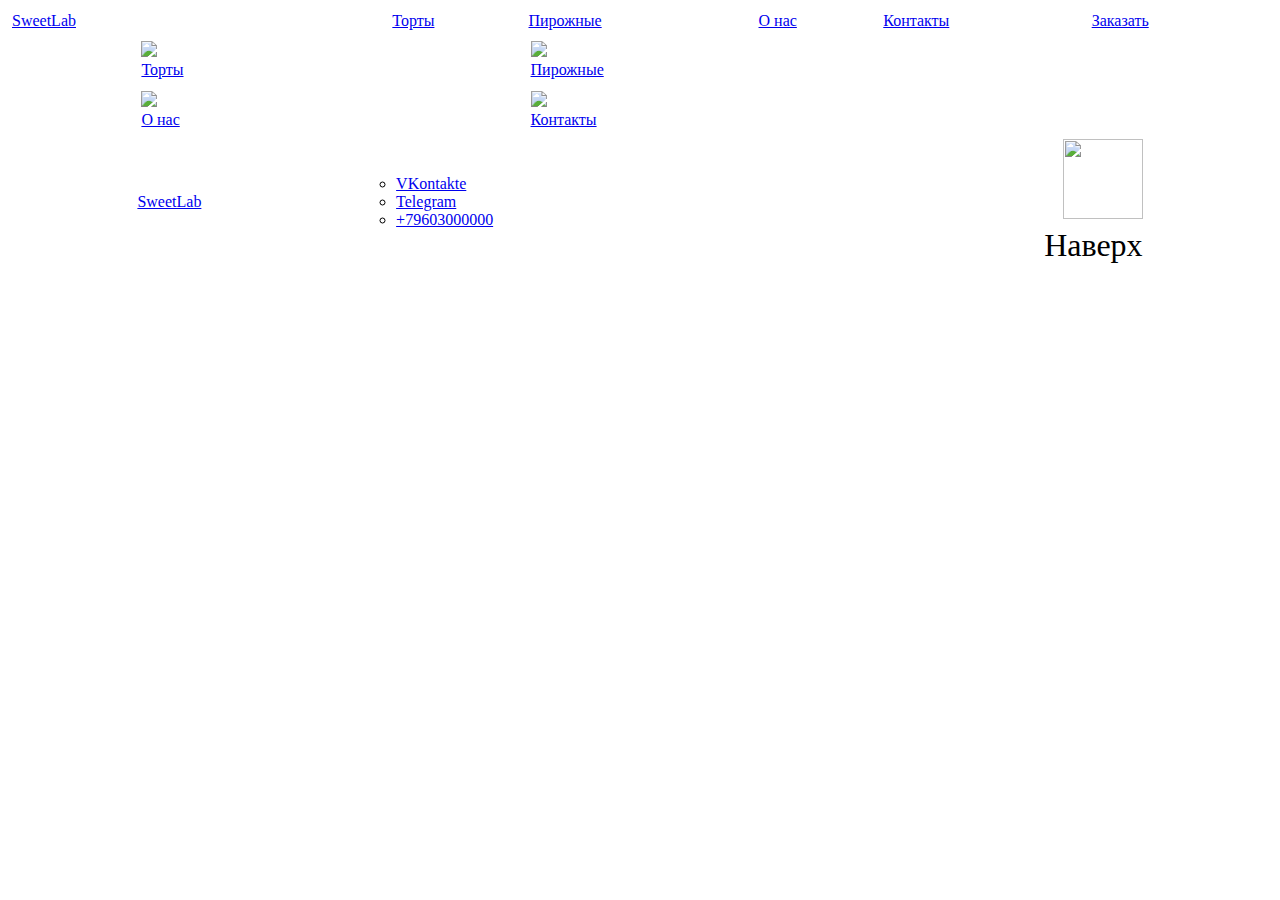
==== index.html @ d627977c "index.html" ====
<!DOCTYPE html>
<html lang="en">
<head>
    <meta charset="UTF-8">
    <title>SweetLab</title>
    <link href="mainpage.css" rel="stylesheet" type="text/css">
</head>
<body>
<header align="center>">
    <table id="top" width="100%" border="0" cellspacing="3">
        <tr>
            <td><a href="mysite.html" target="_self"> SweetLab</a></td>
            <td>&nbsp&nbsp&nbsp&nbsp&nbsp&nbsp&nbsp&nbsp&nbsp&nbsp&nbsp&nbsp&nbsp&nbsp</td>
            <td><a href="torti.html" target="_self">Торты</a></td>
            <td><a href="pirosnie.html" target="_self">Пирожные</a></td>
            <td><a href="onas.html" target="_self"> О нас</a></td>
            <td><a href="kontakti.html" target="_self"> Контакты</a></td>
            <td><a href="order.html" target="_blank"> Заказать</a></td>
        </tr>
    </table>
</header>
<table width="80%" align="center" cellpadding="5">
    <tr>
        <td>
            <div class="cake-wrap">
                <div class="cake">
                    <a href="torti.html" target="_blank"><img src="tortosn.jpg" height="550"></a>
                    <div class="cake-title">
                        <a href="./torti.html" target="_blank">Торты</a>
        </td>

        </div> </div></div>
        </td>
        <td>
            <div class="cake-wrap">
                <div class="cake">
                    <a href="pirosnie.html" target="_blank"> <img src="piros.jpeg" height="550"></a>
                    <div class="cake-title">
                        <a href="pirosnie.html" target="_blank"> Пирожные</a>

                    </div>
                </div>
            </div>
        </td>
    </tr>
    <tr>
        <td>
            <div class="cake-wrap">
                <div class="cake">
                    <a href="onas.html" target="_blank"> <img src="onas.jpg" height="550"></a>
                    <div class="cake-title">
                        <a href="onas.html" target="_blank"> О нас</a>

                    </div>
                </div>
            </div>
        </td>
        <td>
            <div class="cake-wrap">
                <div class="cake">
                    <a href="kontakti.html" target="_blank"> <img src="karta.jpg" height="550"></a>
                    <div class="cake-title">
                        <a href="kontakti.html" target="_blank"> Контакты</a>

                    </div>
                </div>
            </div>
        </td>
    </tr>
</table>

<footer>
    <table border="0" align="center" width="80%">
        <tr>
            <td rowspan="2">
               <a href="mysite.html" target="_self"> SweetLab</a>
            </td>
            <td rowspan="2">
                <ul type="circle">
                    <li><a href="https://vk.com/" target="_blank">VKontakte</a></li>
                    <li><a href="https://web.telegram.org/" target="_blank"> Telegram</a></li>
                    <li id="phone"><a href="#phone" target="_self">+79603000000</a></li>
                </ul>
            </td>
            <td align="right"><a href="#top" target="_self"><img height="80" width="80" src="./top.jpg"> </a></td>
        </tr>
        <tr>
            <td align="right"><font size="6">Наверх</font></td>
        </tr>
    </table>
</footer>

</body>
</html>
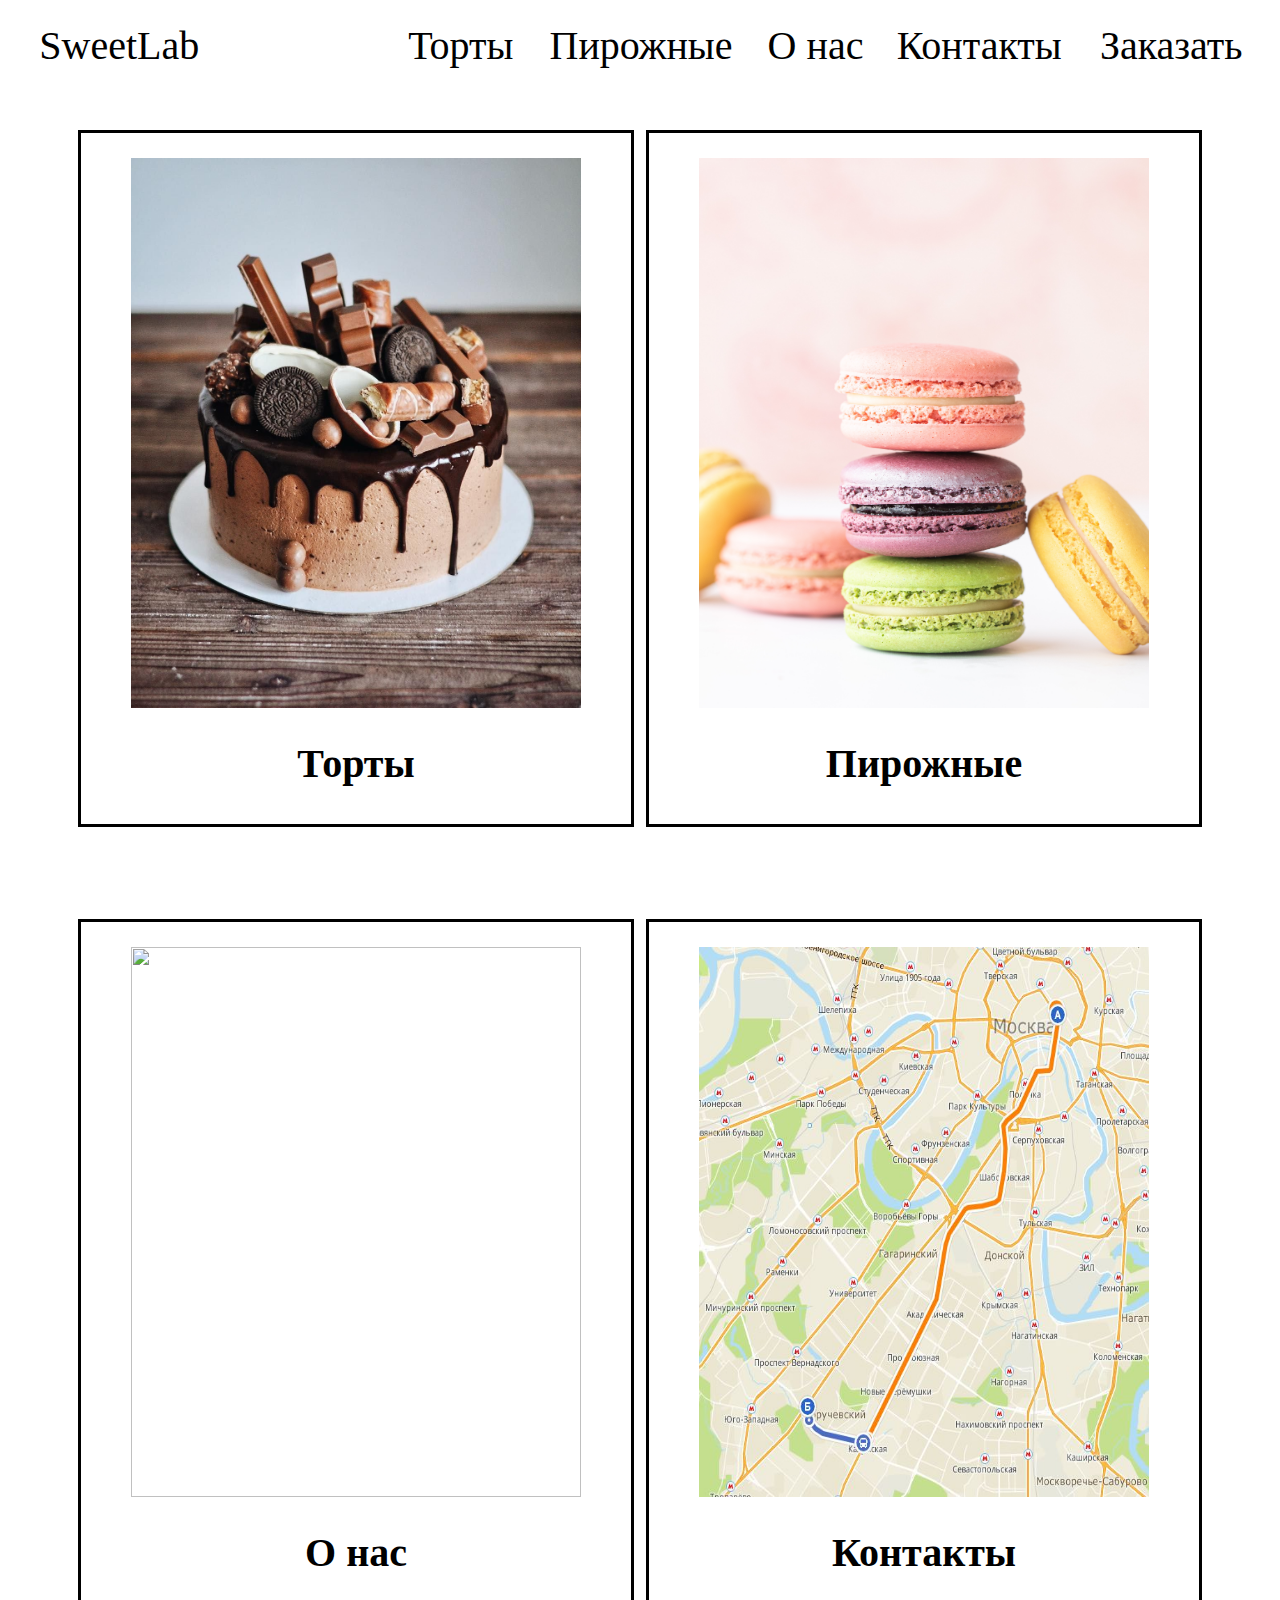
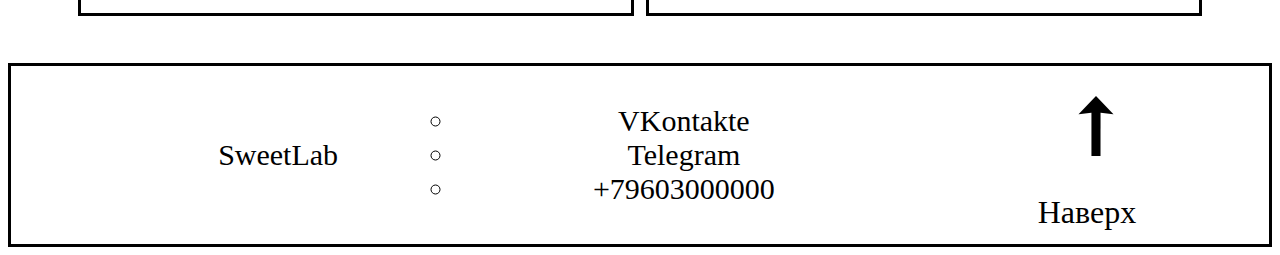
==== commit ad36fe27: "Update index.html" ====
--- a/index.html
+++ b/index.html
@@ -9,7 +9,7 @@
 <header align="center>">
     <table id="top" width="100%" border="0" cellspacing="3">
         <tr>
-            <td><a href="mysite.html" target="_self"> SweetLab</a></td>
+            <td><a href="index.html" target="_self"> SweetLab</a></td>
             <td>&nbsp&nbsp&nbsp&nbsp&nbsp&nbsp&nbsp&nbsp&nbsp&nbsp&nbsp&nbsp&nbsp&nbsp</td>
             <td><a href="torti.html" target="_self">Торты</a></td>
             <td><a href="pirosnie.html" target="_self">Пирожные</a></td>
@@ -73,7 +73,7 @@
     <table border="0" align="center" width="80%">
         <tr>
             <td rowspan="2">
-               <a href="mysite.html" target="_self"> SweetLab</a>
+               <a href="index.html" target="_self"> SweetLab</a>
             </td>
             <td rowspan="2">
                 <ul type="circle">
--- a/mainpage.css
+++ b/mainpage.css
@@ -0,0 +1,63 @@
+body{
+    font-family: 'dance', serif;
+    background-color: white;
+    }
+
+header {
+    text-align: center;
+    font-size: 40px;
+    padding: 10px 10px 10px 10px;
+    }
+
+.cake-wrap {
+    width: 500px;
+    margin: 40px auto;
+    background: white;
+    padding:25px;
+    text-align: center;
+    font-size: 40px;
+    border: solid;
+    border-color: black
+    }
+
+.cake {
+    position: relative;
+    overflow: hidden; }
+
+.cake img {
+    width: 450px;}
+
+.cake-title a {
+    text-decoration: none;
+    color: black;
+    font-weight: 600;
+    margin: 15px 0 5px;
+    padding-bottom: 7px;
+     padding-top: 7px;
+    display: block;
+    position: relative;
+    }
+
+
+
+a {
+    text-decoration: none;
+  }
+  a:link {
+    color: black;
+
+  }
+  a:visited {
+    color: black;
+  }
+  a:active {
+      color:gray;
+  }
+
+  footer {
+    text-align: center;
+    font-size: 30px;
+    padding: 5px 5px 5px 5px;
+    border:  solid black;
+    }
+
